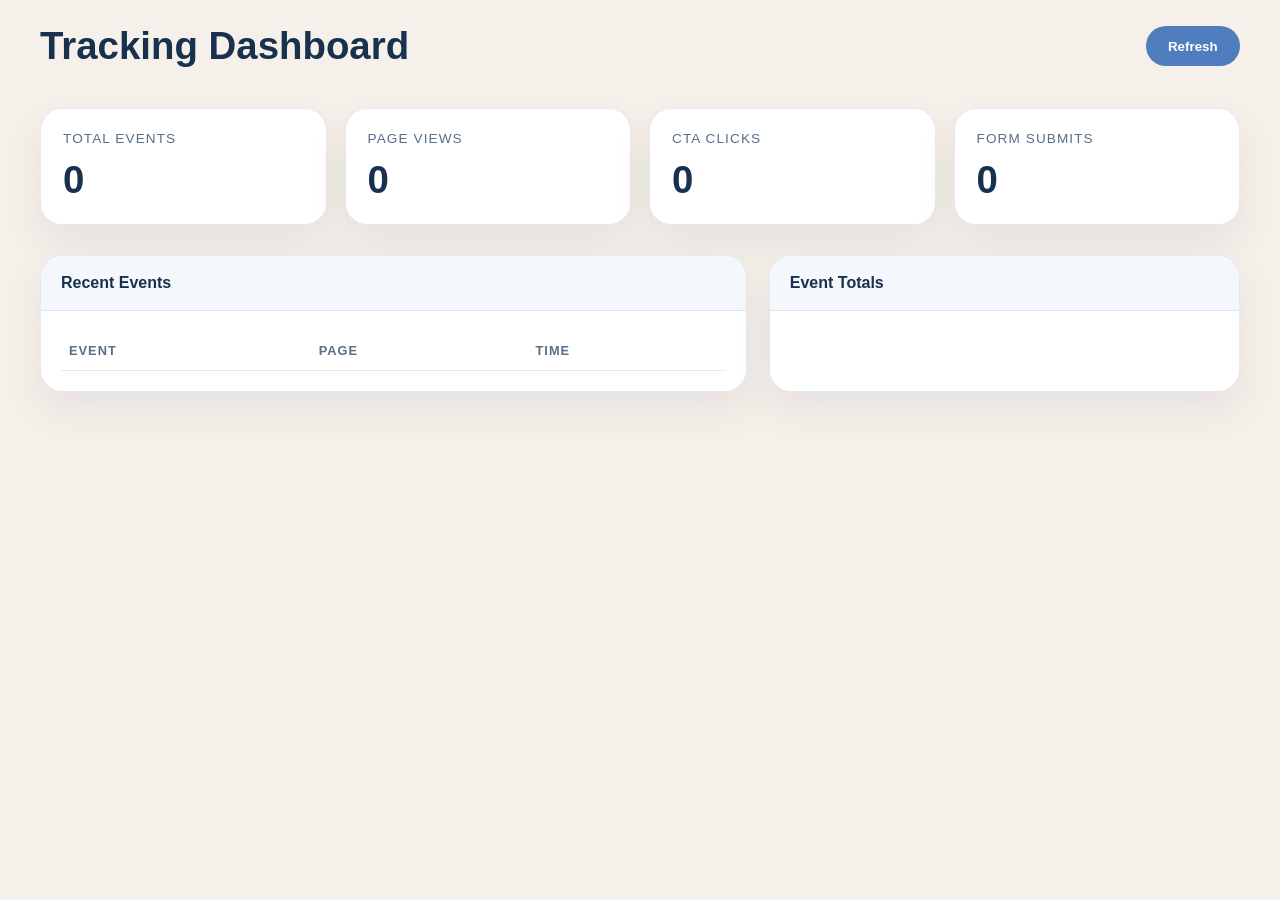
==== dashboard.html @ 33fe47ed "initial" ====
<!DOCTYPE html>
<html lang="en">
  <head>
    <meta charset="UTF-8" />
    <meta name="viewport" content="width=device-width, initial-scale=1.0" />
    <title>TMatch Tracking Dashboard</title>
    <style>
      :root {
        --bg: #f6f0ea;
        --panel: #ffffff;
        --panel-soft: #f4f7fb;
        --text: #18314f;
        --muted: #586f86;
        --primary: #4f7dbd;
        --primary-dark: #345d97;
        --border: rgba(24, 49, 79, 0.1);
        --shadow: 0 18px 40px rgba(24, 49, 79, 0.08);
        --success: #2a9d8f;
        --warning: #f4a261;
      }

      * { box-sizing: border-box; }
      body {
        margin: 0;
        font-family: Arial, sans-serif;
        background: var(--bg);
        color: var(--text);
      }

      .container {
        width: min(1200px, calc(100% - 32px));
        margin: 0 auto;
      }

      .header {
        padding: 24px 0 16px;
      }

      .header-inner {
        display: flex;
        justify-content: space-between;
        align-items: center;
        gap: 16px;
      }

      h1 {
        margin: 0;
        font-size: clamp(2rem, 3vw, 2.8rem);
      }

      .refresh-btn {
        border: 0;
        border-radius: 999px;
        background: var(--primary);
        color: white;
        padding: 0.8rem 1.4rem;
        font-weight: 700;
        cursor: pointer;
      }

      .stats-grid {
        display: grid;
        grid-template-columns: repeat(4, minmax(0, 1fr));
        gap: 18px;
        margin: 24px 0 30px;
      }

      .stat-card {
        background: var(--panel);
        border: 1px solid var(--border);
        border-radius: 22px;
        padding: 22px;
        box-shadow: var(--shadow);
      }

      .stat-label {
        display: block;
        color: var(--muted);
        font-size: 0.85rem;
        text-transform: uppercase;
        letter-spacing: 0.08em;
        margin-bottom: 12px;
      }

      .stat-value {
        font-size: clamp(2rem, 3vw, 2.5rem);
        font-weight: 700;
      }

      .layout {
        display: grid;
        grid-template-columns: 1.2fr 0.8fr;
        gap: 22px;
      }

      .panel {
        background: var(--panel);
        border: 1px solid var(--border);
        border-radius: 22px;
        box-shadow: var(--shadow);
        overflow: hidden;
      }

      .panel-header {
        padding: 18px 20px;
        border-bottom: 1px solid var(--border);
        font-weight: 700;
        background: var(--panel-soft);
      }

      .panel-body {
        padding: 20px;
      }

      table {
        width: 100%;
        border-collapse: collapse;
      }

      th, td {
        text-align: left;
        padding: 12px 8px;
        border-bottom: 1px solid var(--border);
        vertical-align: top;
      }

      th {
        font-size: 0.8rem;
        text-transform: uppercase;
        letter-spacing: 0.08em;
        color: var(--muted);
      }

      .chip-list {
        display: flex;
        flex-wrap: wrap;
        gap: 8px;
      }

      .chip {
        display: inline-block;
        background: var(--panel-soft);
        color: var(--text);
        border: 1px solid var(--border);
        border-radius: 999px;
        padding: 0.5rem 0.8rem;
        font-size: 0.82rem;
        font-weight: 700;
      }

      @media (max-width: 860px) {
        .stats-grid,
        .layout {
          grid-template-columns: 1fr;
        }

        .header-inner {
          flex-direction: column;
          align-items: flex-start;
        }
      }
    </style>
  </head>
  <body>
    <div class="container">
      <header class="header">
        <div class="header-inner">
          <h1>Tracking Dashboard</h1>
          <button class="refresh-btn" onclick="renderDashboard()">Refresh</button>
        </div>
      </header>

      <section class="stats-grid" id="statsGrid"></section>

      <section class="layout">
        <div class="panel">
          <div class="panel-header">Recent Events</div>
          <div class="panel-body">
            <table>
              <thead>
                <tr>
                  <th>Event</th>
                  <th>Page</th>
                  <th>Time</th>
                </tr>
              </thead>
              <tbody id="eventTableBody"></tbody>
            </table>
          </div>
        </div>

        <div class="panel">
          <div class="panel-header">Event Totals</div>
          <div class="panel-body">
            <div id="eventTotals" class="chip-list"></div>
          </div>
        </div>
      </section>
    </div>

    <script>
      const STORAGE_KEY = 'websiteTrackingEvents';

      function getEvents() {
        try {
          return JSON.parse(localStorage.getItem(STORAGE_KEY) || '[]');
        } catch (error) {
          return [];
        }
      }

      function renderDashboard() {
        const events = getEvents();

        const totalEvents = events.length;
        const pageViews = events.filter((event) => event.eventName === 'page_view').length;
        const clicks = events.filter((event) => event.eventName === 'cta_click').length;
        const formSubmits = events.filter((event) => event.eventName === 'form_submit').length;

        const statsGrid = document.getElementById('statsGrid');
        statsGrid.innerHTML = `
          <div class="stat-card">
            <span class="stat-label">Total events</span>
            <div class="stat-value">${totalEvents}</div>
          </div>
          <div class="stat-card">
            <span class="stat-label">Page views</span>
            <div class="stat-value">${pageViews}</div>
          </div>
          <div class="stat-card">
            <span class="stat-label">CTA clicks</span>
            <div class="stat-value">${clicks}</div>
          </div>
          <div class="stat-card">
            <span class="stat-label">Form submits</span>
            <div class="stat-value">${formSubmits}</div>
          </div>
        `;

        const eventTableBody = document.getElementById('eventTableBody');
        eventTableBody.innerHTML = events.slice(-10).reverse().map((event) => `
          <tr>
            <td>${event.eventName}</td>
            <td>${event.page || '/'}</td>
            <td>${new Date(event.timestamp).toLocaleString()}</td>
          </tr>
        `).join('');

        const totals = events.reduce((acc, event) => {
          acc[event.eventName] = (acc[event.eventName] || 0) + 1;
          return acc;
        }, {});

        const eventTotals = document.getElementById('eventTotals');
        eventTotals.innerHTML = Object.entries(totals)
          .sort((a, b) => b[1] - a[1])
          .map(([name, count]) => `<span class="chip">${name}: ${count}</span>`)
          .join('');
      }

      renderDashboard();
    </script>
  </body>
</html>
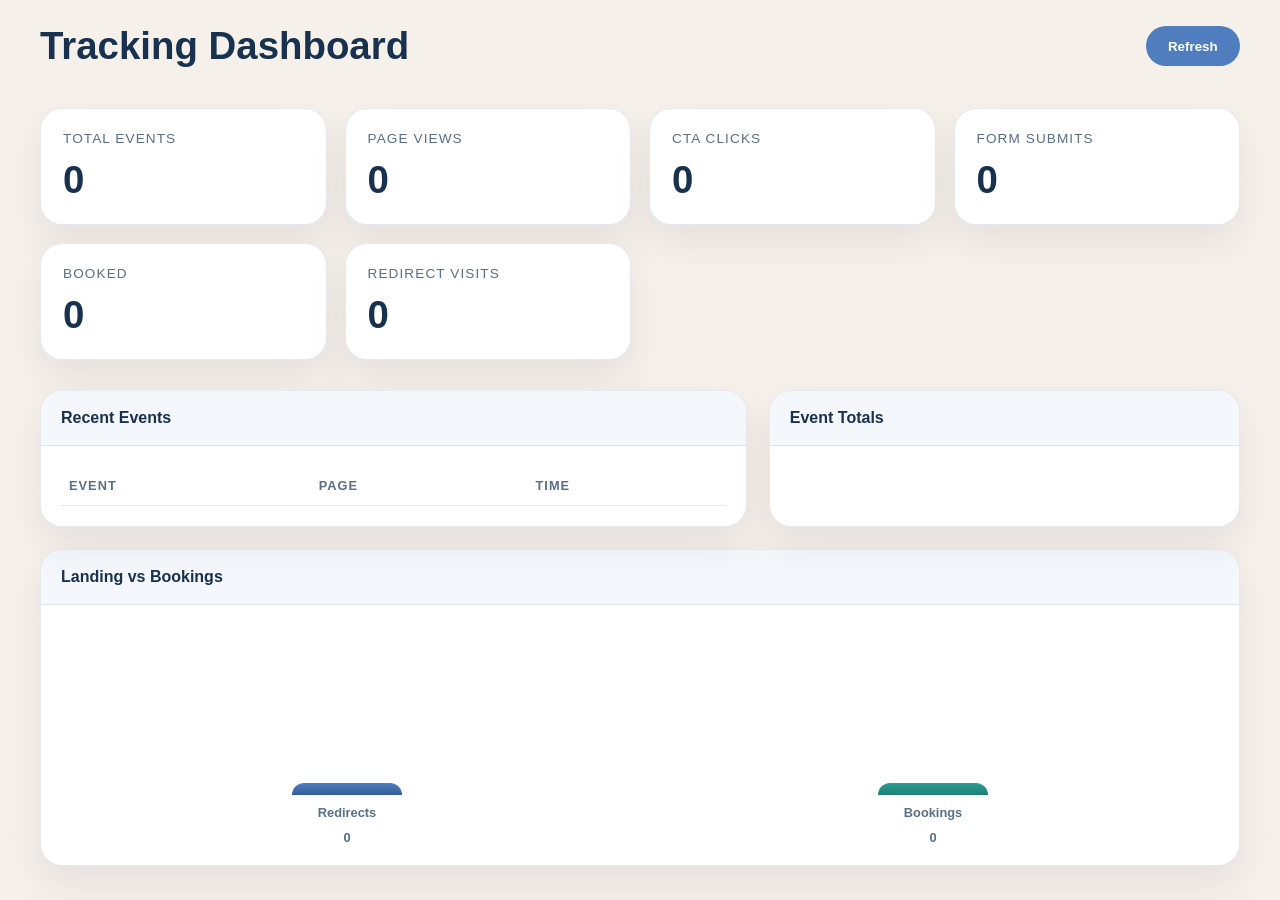
==== commit 9831d8f1: "redirect and button click" ====
--- a/dashboard.html
+++ b/dashboard.html
@@ -148,6 +148,46 @@
         font-weight: 700;
       }
 
+      .chart-panel {
+        margin-top: 22px;
+      }
+
+      .chart-wrap {
+        display: flex;
+        align-items: end;
+        gap: 14px;
+        height: 220px;
+        padding-top: 18px;
+      }
+
+      .bar-group {
+        flex: 1;
+        display: flex;
+        flex-direction: column;
+        justify-content: end;
+        align-items: center;
+        gap: 10px;
+        min-width: 90px;
+      }
+
+      .bar {
+        width: 100%;
+        max-width: 110px;
+        border-radius: 12px 12px 0 0;
+        background: linear-gradient(180deg, var(--primary) 0%, var(--primary-dark) 100%);
+        min-height: 12px;
+      }
+
+      .bar.alt {
+        background: linear-gradient(180deg, var(--success) 0%, #1d8177 100%);
+      }
+
+      .bar-label {
+        font-size: 0.8rem;
+        color: var(--muted);
+        font-weight: 700;
+      }
+
       @media (max-width: 860px) {
         .stats-grid,
         .layout {
@@ -196,10 +236,18 @@
           </div>
         </div>
       </section>
+
+      <section class="panel chart-panel">
+        <div class="panel-header">Landing vs Bookings</div>
+        <div class="panel-body">
+          <div id="chartWrap" class="chart-wrap"></div>
+        </div>
+      </section>
     </div>
 
     <script>
       const STORAGE_KEY = 'websiteTrackingEvents';
+      const REDIRECT_STORAGE_KEY = 'redirectLandingVisits';
 
       function getEvents() {
         try {
@@ -209,13 +257,24 @@
         }
       }
 
+      function getRedirectLandingStats() {
+        try {
+          return JSON.parse(localStorage.getItem(REDIRECT_STORAGE_KEY) || '{}');
+        } catch (error) {
+          return {};
+        }
+      }
+
       function renderDashboard() {
         const events = getEvents();
+        const redirectStats = getRedirectLandingStats();
 
         const totalEvents = events.length;
         const pageViews = events.filter((event) => event.eventName === 'page_view').length;
         const clicks = events.filter((event) => event.eventName === 'cta_click').length;
         const formSubmits = events.filter((event) => event.eventName === 'form_submit').length;
+        const bookedAppointments = events.filter((event) => event.eventName === 'book_appointment').length;
+        const redirectVisits = Object.values(redirectStats).reduce((sum, item) => sum + (item.total || 0), 0);
 
         const statsGrid = document.getElementById('statsGrid');
         statsGrid.innerHTML = `
@@ -234,6 +293,14 @@
           <div class="stat-card">
             <span class="stat-label">Form submits</span>
             <div class="stat-value">${formSubmits}</div>
+          </div>
+          <div class="stat-card">
+            <span class="stat-label">Booked</span>
+            <div class="stat-value">${bookedAppointments}</div>
+          </div>
+          <div class="stat-card">
+            <span class="stat-label">Redirect visits</span>
+            <div class="stat-value">${redirectVisits}</div>
           </div>
         `;
 
@@ -252,10 +319,38 @@
         }, {});
 
         const eventTotals = document.getElementById('eventTotals');
-        eventTotals.innerHTML = Object.entries(totals)
-          .sort((a, b) => b[1] - a[1])
-          .map(([name, count]) => `<span class="chip">${name}: ${count}</span>`)
-          .join('');
+        const redirectSources = Object.entries(redirectStats).reduce((acc, [page, pageData]) => {
+          Object.entries(pageData.sources || {}).forEach(([source, count]) => {
+            acc[source] = (acc[source] || 0) + count;
+          });
+          return acc;
+        }, {});
+
+        const summaryChips = [
+          ...Object.entries(totals)
+            .sort((a, b) => b[1] - a[1])
+            .map(([name, count]) => `<span class="chip">${name}: ${count}</span>`),
+          ...Object.entries(redirectSources)
+            .map(([source, count]) => `<span class="chip">redirect:${source}: ${count}</span>`)
+        ];
+
+        eventTotals.innerHTML = summaryChips.join('');
+
+        const chartWrap = document.getElementById('chartWrap');
+        const maxValue = Math.max(1, redirectVisits, bookedAppointments);
+
+        chartWrap.innerHTML = `
+          <div class="bar-group">
+            <div class="bar" style="height: ${(redirectVisits / maxValue) * 100}%"></div>
+            <div class="bar-label">Redirects</div>
+            <div class="bar-label">${redirectVisits}</div>
+          </div>
+          <div class="bar-group">
+            <div class="bar alt" style="height: ${(bookedAppointments / maxValue) * 100}%"></div>
+            <div class="bar-label">Bookings</div>
+            <div class="bar-label">${bookedAppointments}</div>
+          </div>
+        `;
       }
 
       renderDashboard();
